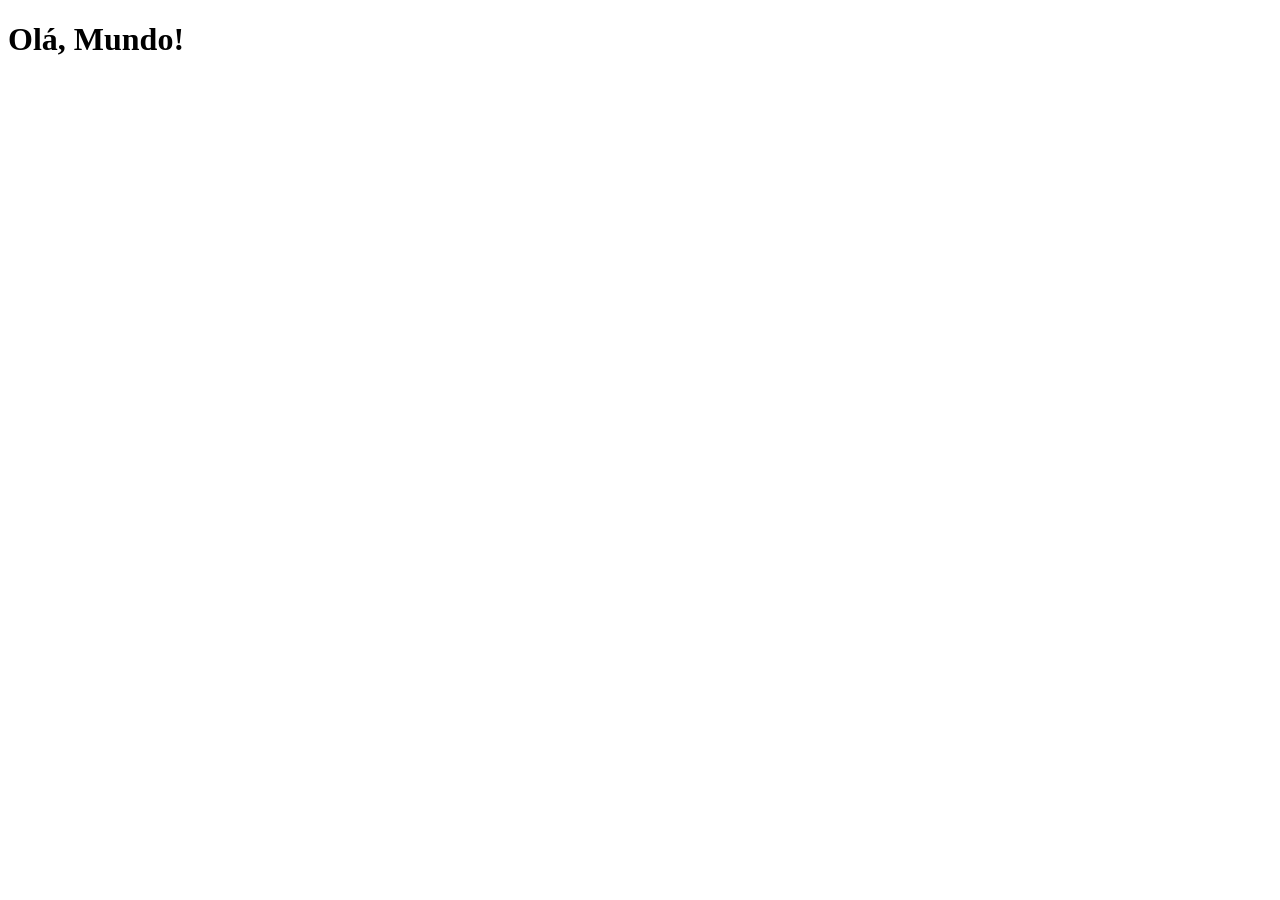
==== index.html @ fc89076b "Criei a pagina principal" ====
<!DOCTYPE html>
<html lang="pt-br">
<head>
    <meta charset="UTF-8">
    <meta name="viewport" content="width=device-width, initial-scale=1.0">
    <link rel="shortcut icon" href="favicon.ico" type="image/x-icon">
    <title>Projeto Redes Sociais</title>
</head>
<body>
    <h1>Olá, Mundo!</h1>
</body>
</html>
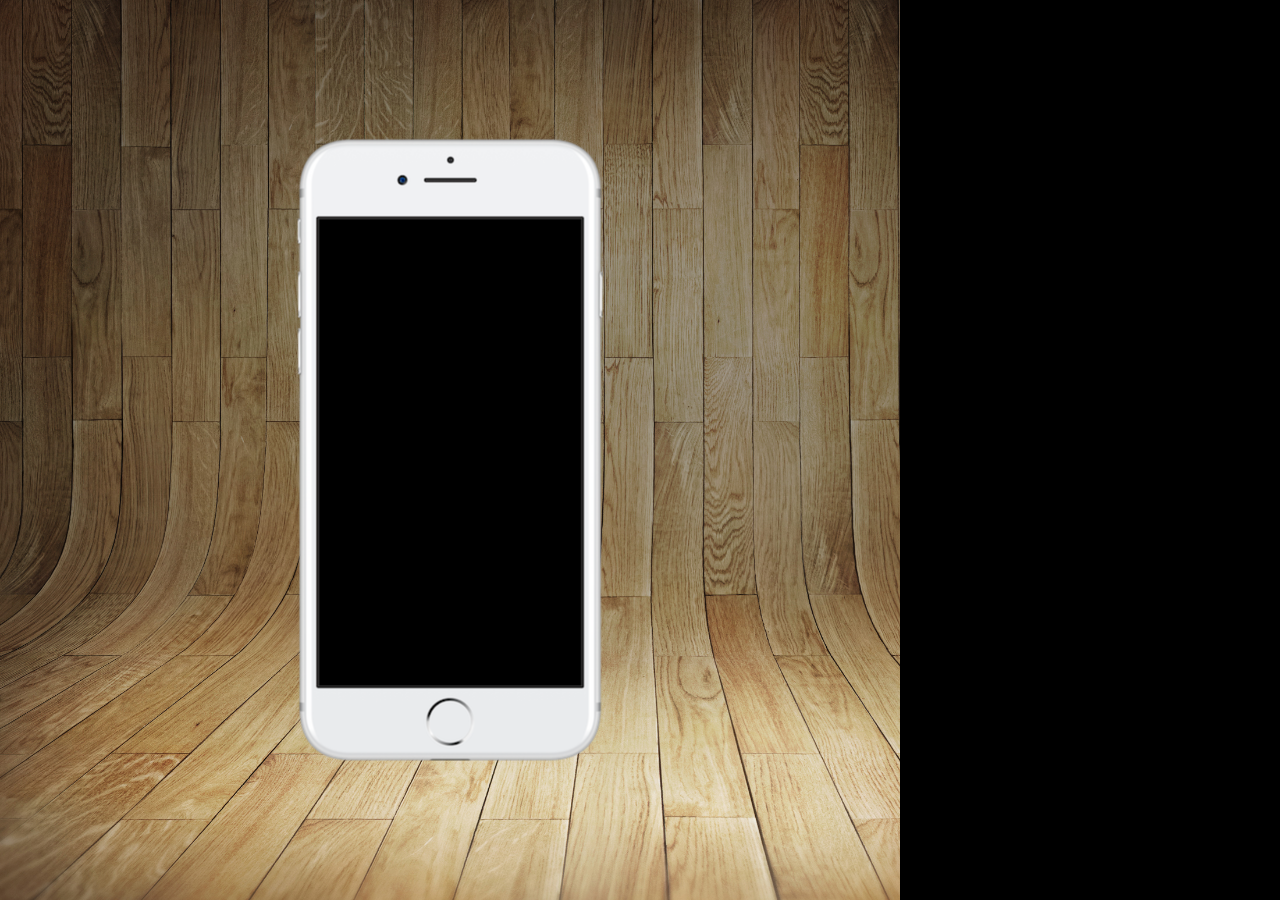
==== commit 0b3c65b6: "Criando a pagina principal" ====
--- a/index.html
+++ b/index.html
@@ -4,9 +4,17 @@
     <meta charset="UTF-8">
     <meta name="viewport" content="width=device-width, initial-scale=1.0">
     <link rel="shortcut icon" href="favicon.ico" type="image/x-icon">
+    <link rel="stylesheet" href="estilos/style.css">
     <title>Projeto Redes Sociais</title>
 </head>
 <body>
-    <h1>Olá, Mundo!</h1>
+    <main>
+        <section id="telefone">
+
+        </section>
+        <section id="redes-sociais">
+
+        </section>
+    </main>
 </body>
 </html>
--- a/estilos/style.css
+++ b/estilos/style.css
@@ -0,0 +1,35 @@
+@charset "UTF-8";
+
+* {
+    margin: 0px;
+    padding: 0px;
+    font-family: Arial, Helvetica, sans-serif;
+}
+
+html, body {
+    height: 100vh;
+    width: 100vh;
+    background-color: black;
+}
+
+body {
+    background: url('../imagens/fundo-madeira.jpg') no-repeat top center;
+    background-size: cover;
+    background-attachment: fixed;
+}
+
+main {
+    position: relative;
+    height: 100vh;
+}
+
+section#telefone {
+    position: absolute;
+    top: 50%;
+    left: 50%;
+    transform: translate(-50%, -50%);
+
+    height: 627px;
+    width: 311px;
+    background: url(../imagens/frame-iphone.png) no-repeat;
+}
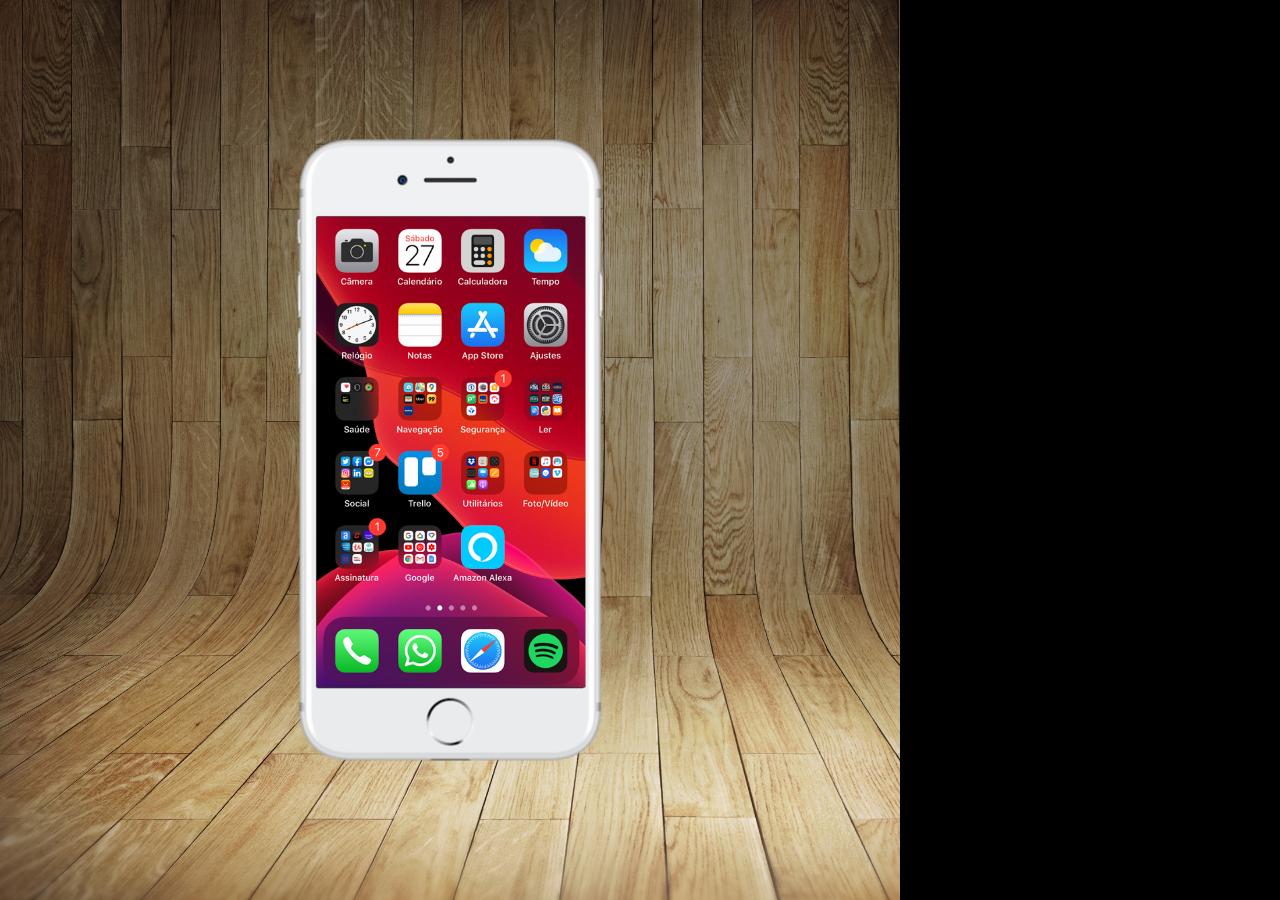
==== commit 41617145: "Criei a tela home" ====
--- a/index.html
+++ b/index.html
@@ -10,7 +10,7 @@
 <body>
     <main>
         <section id="telefone">
-
+            <iframe src="home.html" name="tela" id="tela" frameborder="0"></iframe>
         </section>
         <section id="redes-sociais">
 
--- a/estilos/style.css
+++ b/estilos/style.css
@@ -32,4 +32,12 @@
     height: 627px;
     width: 311px;
     background: url(../imagens/frame-iphone.png) no-repeat;
+}
+
+iframe#tela {
+    position: relative;
+    top: 80px;
+    left: 22px;
+    width: 269px;
+    height: 471px;
 }
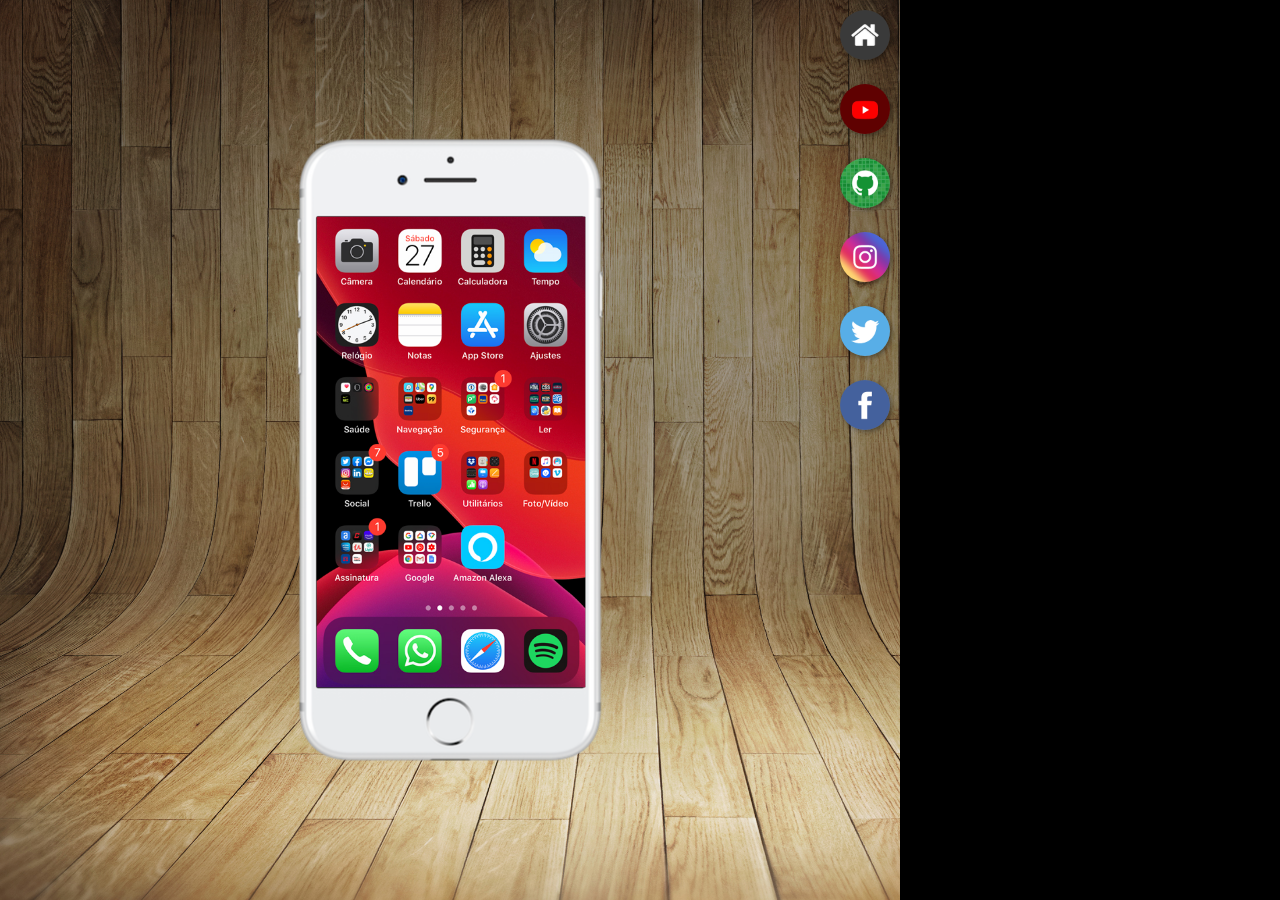
==== commit 1e457f2d: "Criei botoes na lateral" ====
--- a/index.html
+++ b/index.html
@@ -13,7 +13,12 @@
             <iframe src="home.html" name="tela" id="tela" frameborder="0"></iframe>
         </section>
         <section id="redes-sociais">
-
+            <a href="#" target="tela"><img src="imagens/logo-home.jpg" alt="Home"></a><br>
+            <a href="#" target="tela"><img src="imagens/logo-youtube.jpg" alt="Youtube"></a><br>
+            <a href="#" target="tela"><img src="imagens/logo-github.jpg" alt="Github"></a><br>
+            <a href="#" target="tela"><img src="imagens/logo-instagram.jpg" alt="Instagram"></a><br>
+            <a href="#" target="tela"><img src="imagens/logo-twitter.jpg" alt="Twitter"></a><br>
+            <a href="#" target="tela"><img src="imagens/logo-facebook.jpg" alt="Facebook"></a><br>
         </section>
     </main>
 </body>
--- a/estilos/style.css
+++ b/estilos/style.css
@@ -40,4 +40,23 @@
     left: 22px;
     width: 269px;
     height: 471px;
+}
+
+section#redes-sociais {
+    text-align: right;
+}
+
+section#redes-sociais img {
+    width: 50px;
+    margin: 10px;
+    border-radius: 50%;
+    box-shadow: 2px 2px 5px #00000066;
+    box-sizing: border-box;
+}
+
+section#redes-sociais img:hover {
+    border: 2px solid rgba(255, 255, 255, 0.637);
+    transform: translate(-3px, -3px);
+    box-shadow: 5px 5px 10px rgba(0, 0, 0, 0.623);
+    transition: transform .3s, border 1s;
 }
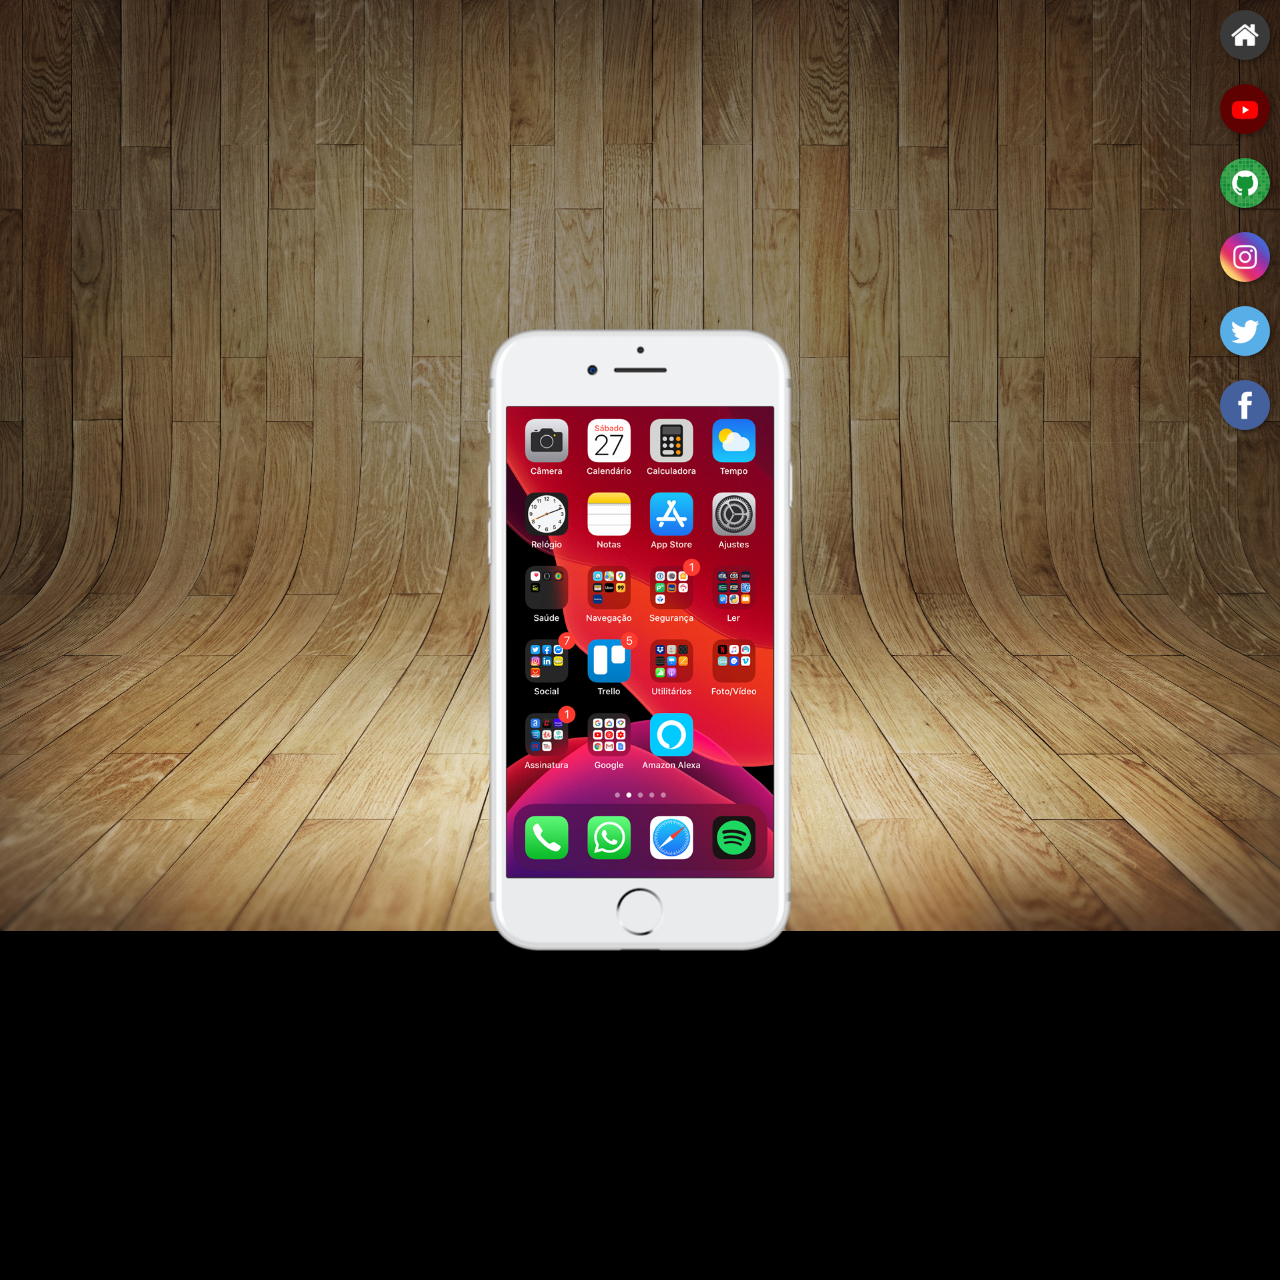
==== commit 21849dfc: "Criei as redes sociais" ====
--- a/index.html
+++ b/index.html
@@ -13,12 +13,12 @@
             <iframe src="home.html" name="tela" id="tela" frameborder="0"></iframe>
         </section>
         <section id="redes-sociais">
-            <a href="#" target="tela"><img src="imagens/logo-home.jpg" alt="Home"></a><br>
-            <a href="#" target="tela"><img src="imagens/logo-youtube.jpg" alt="Youtube"></a><br>
-            <a href="#" target="tela"><img src="imagens/logo-github.jpg" alt="Github"></a><br>
-            <a href="#" target="tela"><img src="imagens/logo-instagram.jpg" alt="Instagram"></a><br>
-            <a href="#" target="tela"><img src="imagens/logo-twitter.jpg" alt="Twitter"></a><br>
-            <a href="#" target="tela"><img src="imagens/logo-facebook.jpg" alt="Facebook"></a><br>
+            <a href="home.html" target="tela"><img src="imagens/logo-home.jpg" alt="Home"></a><br>
+            <a href="youtube.html" target="tela"><img src="imagens/logo-youtube.jpg" alt="Youtube"></a><br>
+            <a href="github.html" target="tela"><img src="imagens/logo-github.jpg" alt="Github"></a><br>
+            <a href="instagram.html" target="tela"><img src="imagens/logo-instagram.jpg" alt="Instagram"></a><br>
+            <a href="twitter.html" target="tela"><img src="imagens/logo-twitter.jpg" alt="Twitter"></a><br>
+            <a href="facebook.html" target="tela"><img src="imagens/logo-facebook.jpg" alt="Facebook"></a><br>
         </section>
     </main>
 </body>
--- a/estilos/style.css
+++ b/estilos/style.css
@@ -7,8 +7,8 @@
 }
 
 html, body {
-    height: 100vh;
-    width: 100vh;
+    height: 100vw;
+    width: 100vw;
     background-color: black;
 }
 
@@ -20,7 +20,7 @@
 
 main {
     position: relative;
-    height: 100vh;
+    height: 100vw;
 }
 
 section#telefone {
@@ -38,7 +38,7 @@
     position: relative;
     top: 80px;
     left: 22px;
-    width: 269px;
+    width: 267px;
     height: 471px;
 }
 
